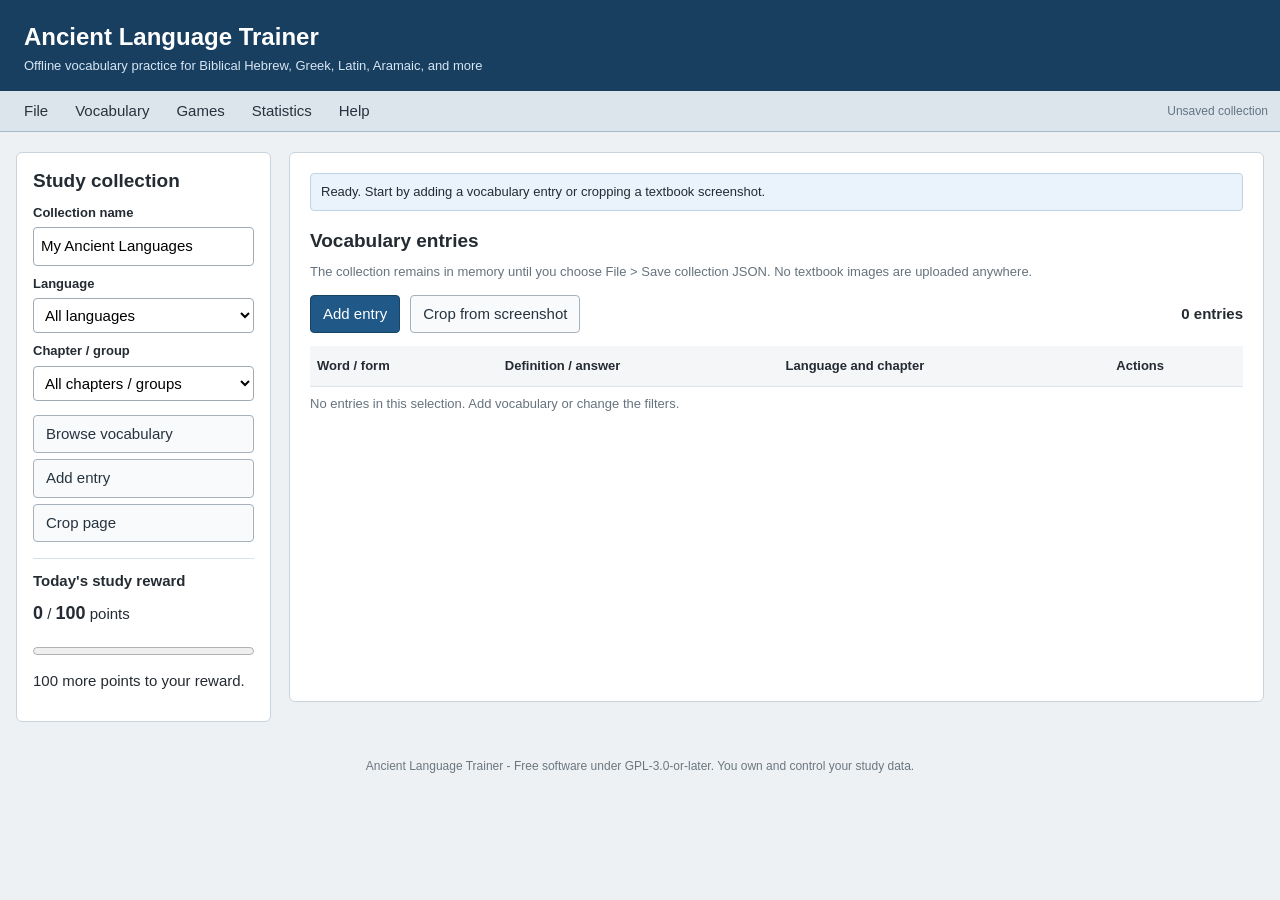
==== index.html @ cb643924 "Initial working v0.1 prototype" ====
<!doctype html>
<html lang="en">
<head>
  <meta charset="utf-8">
  <meta name="viewport" content="width=device-width, initial-scale=1">
  <title>Ancient Language Trainer - Offline Study</title>
  <link rel="stylesheet" href="assets/style.css">
</head>
<body>
  <header class="app-header">
    <h1>Ancient Language Trainer</h1>
    <p>Offline vocabulary practice for Biblical Hebrew, Greek, Latin, Aramaic, and more</p>
  </header>
  <nav class="menu-bar" aria-label="Main menu">
    <button type="button" class="menu-button" data-menu="file">File</button>
    <button type="button" class="menu-button" data-menu="vocabulary">Vocabulary</button>
    <button type="button" class="menu-button" data-menu="games">Games</button>
    <button type="button" class="menu-button" data-view="statistics">Statistics</button>
    <button type="button" class="menu-button" data-view="help">Help</button>
    <span class="file-state" id="fileState">Unsaved collection</span>
  </nav>
  <div class="menu-popups">
    <div class="menu-popup hidden" id="menu-file" role="group" aria-label="File actions">
      <button type="button" id="newCollection">New blank collection</button>
      <button type="button" id="loadCollection">Open collection JSON...</button>
      <button type="button" id="saveCollection">Save collection JSON...</button>
    </div>
    <div class="menu-popup hidden" id="menu-vocabulary" role="group" aria-label="Vocabulary actions">
      <button type="button" data-view="entries">Browse entries</button>
      <button type="button" data-view="editor">Add vocabulary entry</button>
      <button type="button" data-view="importer">Crop from chapter screenshot</button>
    </div>
    <div class="menu-popup hidden" id="menu-games" role="group" aria-label="Game actions">
      <button type="button" data-view="matching">Memory Match</button>
      <button type="button" data-view="flashcards">Flashcards</button>
      <button type="button" data-view="quiz">Multiple Choice</button>
      <button type="button" data-view="speed">Speed Recognition</button>
    </div>
  </div>
  <div class="application">
    <aside class="sidebar">
      <h2>Study collection</h2>
      <label for="collectionTitle">Collection name</label>
      <input type="text" id="collectionTitle" value="My Ancient Languages" maxlength="120">
      <label for="languageFilter">Language</label>
      <select id="languageFilter"><option value="">All languages</option></select>
      <label for="chapterFilter">Chapter / group</label>
      <select id="chapterFilter"><option value="">All chapters</option></select>
      <div class="sidebar-buttons">
        <button type="button" data-view="entries">Browse vocabulary</button>
        <button type="button" data-view="editor">Add entry</button>
        <button type="button" data-view="importer">Crop page</button>
      </div>
      <div class="daily-reward">
        <h3>Today's study reward</h3>
        <p><strong id="todayPoints">0</strong> / <strong id="goalDisplay">100</strong> points</p>
        <progress id="goalProgress" max="100" value="0"></progress>
        <p id="rewardMessage">Keep studying to earn your reward.</p>
      </div>
    </aside>
    <main>
      <p class="status" id="status" role="status" aria-live="polite">Ready. Start by adding a vocabulary entry or cropping a textbook screenshot.</p>

      <section class="view" id="view-entries">
        <h2>Vocabulary entries</h2>
        <p class="muted">The collection remains in memory until you choose File &gt; Save collection JSON. No textbook images are uploaded anywhere.</p>
        <div class="toolbar">
          <button type="button" class="primary" data-view="editor">Add entry</button>
          <button type="button" data-view="importer">Crop from screenshot</button>
          <span class="spacer"></span><strong id="entryCount">0 entries</strong>
        </div>
        <div class="table-wrap"><table class="entries-table"><thead><tr><th scope="col">Word / form</th><th scope="col">Definition / answer</th><th scope="col">Language and chapter</th><th scope="col">Actions</th></tr></thead><tbody id="entryRows"></tbody></table></div>
        <p class="muted" id="emptyNotice">There are no entries yet.</p>
      </section>

      <section class="view hidden" id="view-editor">
        <h2 id="editorHeading">Add vocabulary entry</h2>
        <form id="entryForm">
          <div class="columns">
            <fieldset>
              <legend>Word / question side</legend>
              <label for="sourceMode">Entry format</label>
              <select id="sourceMode"><option value="text">Typed text</option><option value="image">Screenshot / image</option></select>
              <div id="sourceTextBox"><label for="sourceText">Word or form (Unicode)</label><textarea id="sourceText" rows="3" placeholder="Type or paste Hebrew, Greek, Latin, etc."></textarea></div>
              <div class="hidden" id="sourceImageBox">
                <label for="sourceFile">Choose cropped screenshot</label><input type="file" id="sourceFile" accept="image/png,image/jpeg,image/gif,image/webp">
                <p class="muted">Or use the Chapter Screenshot Cropper.</p><div class="image-preview" id="sourcePreview">No word image selected.</div>
                <button type="button" id="clearSourceImage">Remove word image</button>
              </div>
            </fieldset>
            <fieldset>
              <legend>Definition / answer side</legend>
              <label for="answerMode">Entry format</label>
              <select id="answerMode"><option value="text">Typed text</option><option value="image">Screenshot / image</option></select>
              <div id="answerTextBox"><label for="answerText">English definition or answer</label><textarea id="answerText" rows="3" placeholder="Enter the exact answer you want to study."></textarea></div>
              <div class="hidden" id="answerImageBox">
                <label for="answerFile">Choose cropped screenshot</label><input type="file" id="answerFile" accept="image/png,image/jpeg,image/gif,image/webp">
                <p class="muted">Or use the Chapter Screenshot Cropper.</p><div class="image-preview" id="answerPreview">No answer image selected.</div>
                <button type="button" id="clearAnswerImage">Remove answer image</button>
              </div>
            </fieldset>
          </div>
          <fieldset>
            <legend>Study information (optional, except language and group)</legend>
            <div class="columns">
              <div><label for="languageText">Language</label><input type="text" id="languageText" value="Biblical Hebrew" placeholder="Biblical Hebrew"></div>
              <div><label for="chapterText">Chapter or group</label><input type="text" id="chapterText" value="Chapter 17" placeholder="Chapter 17 / Verb Forms"></div>
              <div><label for="textbookText">Textbook</label><input type="text" id="textbookText" value="The First Hebrew Primer" placeholder="Textbook / collection"></div>
              <div><label for="grammarText">Grammar / morphology</label><input type="text" id="grammarText" placeholder="Qal perfect, 3rd masculine singular"></div>
            </div>
            <label for="notesText">Personal notes (not shown on question side)</label><textarea id="notesText" rows="2" placeholder="Optional study notes"></textarea>
          </fieldset>
          <div class="toolbar">
            <button type="submit" id="submitEntry" class="primary">Save entry</button>
            <button type="button" id="resetEntry">Clear form</button>
            <button type="button" data-view="importer">Crop from full page</button>
          </div>
        </form>
      </section>

      <section class="view hidden" id="view-importer">
        <h2>Crop vocabulary from a screenshot</h2>
        <p>Load a whole chapter page, drag a rectangle around one Hebrew word (or group of forms), then drag another rectangle around its English meaning. Both pieces are stored as images without OCR.</p>
        <div class="toolbar"><label for="chapterImageFile">Chapter screenshot</label><input type="file" id="chapterImageFile" accept="image/png,image/jpeg,image/gif,image/webp"></div>
        <p class="muted">The first prototype uses manual cropping. Automatic row suggestions are a planned enhancement, not yet implemented.</p>
        <div class="crop-workspace"><canvas id="cropCanvas" width="700" height="350" aria-label="Chapter screenshot. Drag with the mouse to select an area."></canvas></div>
        <p id="cropInfo">Open an image above to begin.</p>
        <div class="toolbar">
          <button type="button" id="cropToSource">Use selection as Hebrew / word</button>
          <button type="button" id="cropToAnswer">Use selection as English / definition</button>
          <button type="button" id="cropClear">Clear selection</button>
          <button type="button" class="primary" data-view="editor">View entry form</button>
        </div>
        <p class="muted">Tip: return to this cropper repeatedly to build additional entries from the same chapter screenshot. After cropping both sides, use the entry form to enter any grammar notes and save.</p>
      </section>

      <section class="view hidden game" id="view-matching">
        <h2>Memory Match</h2><p>Find each word and its matching definition. Requires at least two study entries in the selected language/group.</p>
        <div class="toolbar"><button type="button" class="primary" id="startMatching">New matching game</button><span id="matchInfo"></span></div><div id="matchBoard" class="match-board"></div>
      </section>
      <section class="view hidden game" id="view-flashcards">
        <h2>Flashcards</h2><p>Recall the definition before revealing the answer.</p>
        <div class="toolbar"><button type="button" class="primary" id="startFlashcards">Start / restart flashcards</button><span id="flashInfo"></span></div>
        <div class="flashcard" id="flashCard"><p>Press Start to begin.</p></div>
        <div class="toolbar"><button type="button" id="revealFlash">Reveal answer</button><button type="button" id="knownFlash">I knew it (+4)</button><button type="button" id="missedFlash">Review again</button></div>
      </section>
      <section class="view hidden game" id="view-quiz">
        <h2>Multiple Choice</h2><p>Choose the matching English definition. Requires at least two entries.</p>
        <div class="toolbar"><button type="button" class="primary" id="startQuiz">Start / restart quiz</button><span id="quizInfo"></span></div><div class="question" id="quizQuestion">Press Start to begin.</div><div class="choices" id="quizChoices"></div>
      </section>
      <section class="view hidden game" id="view-speed">
        <h2>Speed Recognition</h2><p>A 60-second recognition challenge using the same vocabulary collection. Answer quickly but accurately.</p>
        <div class="toolbar"><button type="button" class="primary" id="startSpeed">Start 60-second challenge</button><strong id="speedInfo">60 seconds</strong></div><div class="question" id="speedQuestion">Press Start to begin.</div><div class="choices" id="speedChoices"></div>
      </section>
      <section class="view hidden" id="view-statistics">
        <h2>Study statistics and rewards</h2>
        <p>These values are included when you export your collection JSON. No server or account is involved.</p>
        <div class="stats-grid"><div><strong id="statsEntries">0</strong><span>Vocabulary entries</span></div><div><strong id="statsToday">0</strong><span>Points today</span></div><div><strong id="statsTotal">0</strong><span>Lifetime points</span></div></div>
        <fieldset><legend>Personal daily reward</legend><label for="dailyGoal">Daily point goal</label><input type="number" id="dailyGoal" min="10" max="10000" step="10" value="100"><label for="rewardText">Reward</label><input type="text" id="rewardText" value="Enjoy a tasty snack!" maxlength="150"><button type="button" id="saveReward">Update reward settings</button></fieldset>
      </section>
      <section class="view hidden" id="view-help">
        <h2>Help and privacy</h2>
        <h3>Getting started</h3>
        <ol><li>Choose Vocabulary &gt; Add vocabulary entry for a word screenshot, typed word, typed answer, or answer screenshot.</li><li>Choose Vocabulary &gt; Crop from screenshot for manual selection from a larger textbook page. Drag across the image to select the content, then assign it to either side.</li><li>Save the entry. Create at least two entries to use Memory Match and Multiple Choice.</li><li>Choose File &gt; Save collection JSON regularly. Opening a JSON file will replace the current in-memory collection.</li></ol>
        <h3>Local files and copyright</h3>
        <p>No uploads or web services are used. Your local study collection may contain textbook images; keep those personal materials outside the public source-code repository unless you have distribution permission.</p>
        <h3>Compatibility</h3><p>Designed with conservative JavaScript for Pale Moon and Basilisk (UXP/Goanna); verification on those actual browsers is still required. Local-file download behavior differs between browsers, so test Save and Open before entering a large number of entries.</p>
        <h3>Licensing</h3><p>Program source: GNU GPL v3 or later. Third-party textbook screenshots are not part of the software license.</p>
      </section>
    </main>
  </div>
  <input class="hidden" type="file" id="collectionFile" accept=".json,application/json">
  <footer>Ancient Language Trainer - Free software under GPL-3.0-or-later. You own and control your study data.</footer>
  <script src="assets/app.js"></script>
</body>
</html>
---- assets/style.css ----
/* SPDX-License-Identifier: GPL-3.0-or-later */
* { box-sizing: border-box; }
body { margin: 0; font: 15px/1.5 Arial, Helvetica, sans-serif; color: #242b32; background: #eef1f4; }
button,input,textarea,select { font: inherit; }
button { cursor: pointer; background: #f8fafc; border: 1px solid #a6b1bb; color: #26333e; border-radius: 4px; padding: 7px 12px; }
button:hover,button:focus { background: #e1eaf3; }
button:disabled { opacity: .5; cursor: not-allowed; }
button.primary { background: #205888; color: white; border-color: #164465; }
button.primary:hover,button.primary:focus { background: #164465; }
input[type=text],input[type=number],select,textarea { border: 1px solid #a1abb6; background: white; padding: 7px; border-radius: 4px; width: 100%; }
input[type=file] { max-width: 100%; }
label { display: block; font-size: 13px; font-weight: bold; margin: 8px 0 5px; }
h1,h2,h3 { line-height: 1.25; }
h1 { font-size: 24px; margin: 0; } h2 { font-size: 19px; margin: 0 0 10px; } h3 { font-size: 15px; margin: 0 0 9px; }
p { margin: 7px 0 13px; }
.app-header { padding: 22px 24px 15px; background: #183e60; color: white; }
.app-header p { color: #d7e6f3; margin: 4px 0 0; font-size: 13px; }
.menu-bar { display: flex; align-items: center; flex-wrap: wrap; gap: 3px; padding: 4px 12px; border-bottom: 1px solid #aab9c7; background: #dce5ec; }
.menu-bar button { background: transparent; border: 0; padding: 5px 12px; }
.file-state { margin-left: auto; color: #647482; font-size: 12px; }
.menu-popups { position: relative; z-index: 5; }
.menu-popup { position: absolute; left: 12px; top: 0; width: 240px; background: #fff; border: 1px solid #9aa9b5; box-shadow: 1px 3px 10px #999; padding: 5px; }
.menu-popup button { display: block; text-align: left; width: 100%; margin: 2px 0; border: 0; background: white; }
.menu-popup button:hover { background: #e3edf6; }
.application { display: flex; gap: 18px; max-width: 1300px; margin: 20px auto; padding: 0 16px; align-items: flex-start; }
.sidebar { width: 255px; min-width: 225px; background: #fff; border: 1px solid #cad4dd; border-radius: 6px; padding: 16px; }
.sidebar-buttons { margin: 14px 0; display: grid; gap: 6px; }
.sidebar-buttons button { text-align: left; }
.daily-reward { border-top: 1px solid #d9e0e7; padding-top: 13px; margin-top: 16px; }
.daily-reward strong { font-size: 18px; }
.daily-reward progress { width: 100%; height: 16px; }
main { background: white; padding: 20px; border: 1px solid #cad4dd; border-radius: 6px; flex: 1; min-width: 0; min-height: 550px; }
.status { background: #eaf3fb; border: 1px solid #bed4e9; border-radius: 4px; padding: 8px 10px; font-size: 13px; margin: 0 0 18px; }
.hidden { display: none !important; }
.muted { color: #66737e; font-size: 13px; }
.toolbar { display: flex; align-items: center; flex-wrap: wrap; gap: 10px; margin: 13px 0; }
.toolbar .spacer { flex: 1; }
.table-wrap { overflow-x: auto; }
table { border-collapse: collapse; width: 100%; }
.entries-table th,.entries-table td { text-align: left; border-bottom: 1px solid #dde4e9; padding: 10px 7px; vertical-align: middle; }
.entries-table th { background: #f4f6f8; font-size: 13px; }
.entries-table td { min-width: 100px; }
.entries-table td:last-child { min-width: 170px; }
.word-rtl { direction: rtl; unicode-bidi: isolate; font-size: 22px; line-height: 1.5; }
.image-word { max-width: 100%; max-height: 75px; object-fit: contain; vertical-align: middle; }
.study-image { display: block; max-width: 100%; max-height: 190px; margin: 0 auto; object-fit: contain; }
.columns { display: grid; grid-template-columns: 1fr 1fr; gap: 14px; }
fieldset { border: 1px solid #cbd4dc; border-radius: 5px; margin: 0 0 14px; padding: 13px; min-width: 0; }
legend { font-weight: bold; color: #26445e; padding: 0 6px; }
.image-preview { border: 1px dashed #c1cad2; min-height: 85px; display: flex; justify-content: center; align-items: center; text-align: center; margin: 8px 0; padding: 10px; background: #fcfdfe; }
.image-preview img { max-width: 100%; max-height: 160px; }
.crop-workspace { max-height: 640px; overflow: auto; padding: 10px; background: #e7ebef; border: 1px solid #b5c2ce; text-align: center; }
#cropCanvas { cursor: crosshair; max-width: 100%; background: #fff; border: 1px solid #9aa9b5; display: block; margin: 0 auto; }
.game { min-height: 500px; }
.match-board { display: grid; grid-template-columns: repeat(4, minmax(0, 1fr)); gap: 10px; max-width: 760px; margin: 20px auto; }
.match-board button { min-height: 120px; padding: 11px; background: #dbe5ed; border: 1px solid #aac0d0; overflow: hidden; }
.match-board button.flipped { background: white; border-color: #5a809e; }
.match-board button.matched { background: #e5f6e9; border-color: #7aaf8a; }
.match-board button img { display: block; max-height: 115px; max-width: 100%; object-fit: contain; margin: auto; }
.flashcard { border: 2px solid #acc0d0; border-radius: 8px; min-height: 230px; max-width: 660px; padding: 32px 16px; margin: 18px auto; display: flex; align-items: center; justify-content: center; flex-direction: column; text-align: center; font-size: 24px; background: #fcfdfe; }
.flashcard img { display: block; max-height: 180px; max-width: 100%; object-fit: contain; }
.question { border: 1px solid #bed0df; background: #f8fbfd; min-height: 130px; padding: 20px; margin: 12px auto 20px; text-align: center; font-size: 24px; display: flex; justify-content: center; align-items: center; flex-direction: column; }
.choices { display: grid; grid-template-columns: 1fr 1fr; gap: 10px; }
.choices button { min-height: 66px; background: #f9fcfe; overflow: hidden; }
.choices button img { max-height: 95px; max-width: 100%; vertical-align: middle; }
.stats-grid { display: grid; grid-template-columns: repeat(3, 1fr); gap: 12px; margin: 18px 0; }
.stats-grid div { border: 1px solid #d2dce3; background: #f8fafc; border-radius: 5px; padding: 20px; text-align: center; }
.stats-grid strong { display: block; font-size: 28px; }
.stats-grid span { display: block; color: #687783; font-size: 13px; }
footer { text-align: center; color: #6b777f; font-size: 12px; padding: 15px 12px 32px; }
@media (max-width: 760px) { .application { display: block; } .sidebar { width: auto; margin-bottom: 14px; } .columns { grid-template-columns: 1fr; } .match-board { grid-template-columns: repeat(2, minmax(0, 1fr)); } .choices { grid-template-columns: 1fr; } .stats-grid { grid-template-columns: 1fr; } .file-state { margin-left: 0; } }
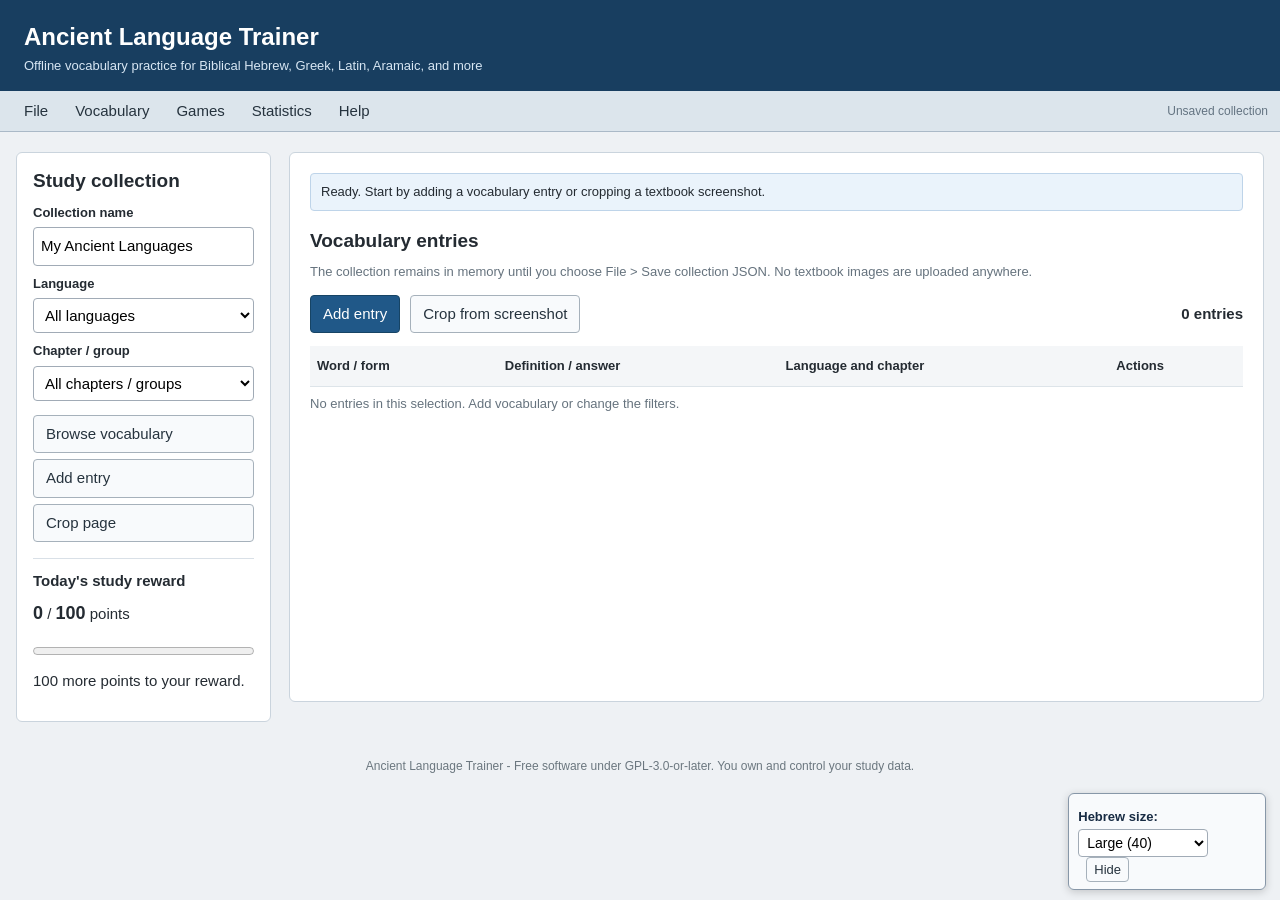
==== commit e7da0975: "Add Hebrew readability and screenshot pair detection" ====
--- a/index.html
+++ b/index.html
@@ -172,5 +172,6 @@
   <input class="hidden" type="file" id="collectionFile" accept=".json,application/json">
   <footer>Ancient Language Trainer - Free software under GPL-3.0-or-later. You own and control your study data.</footer>
   <script src="assets/app.js"></script>
+  <script src="assets/alt-readability.js"></script>
 </body>
 </html>
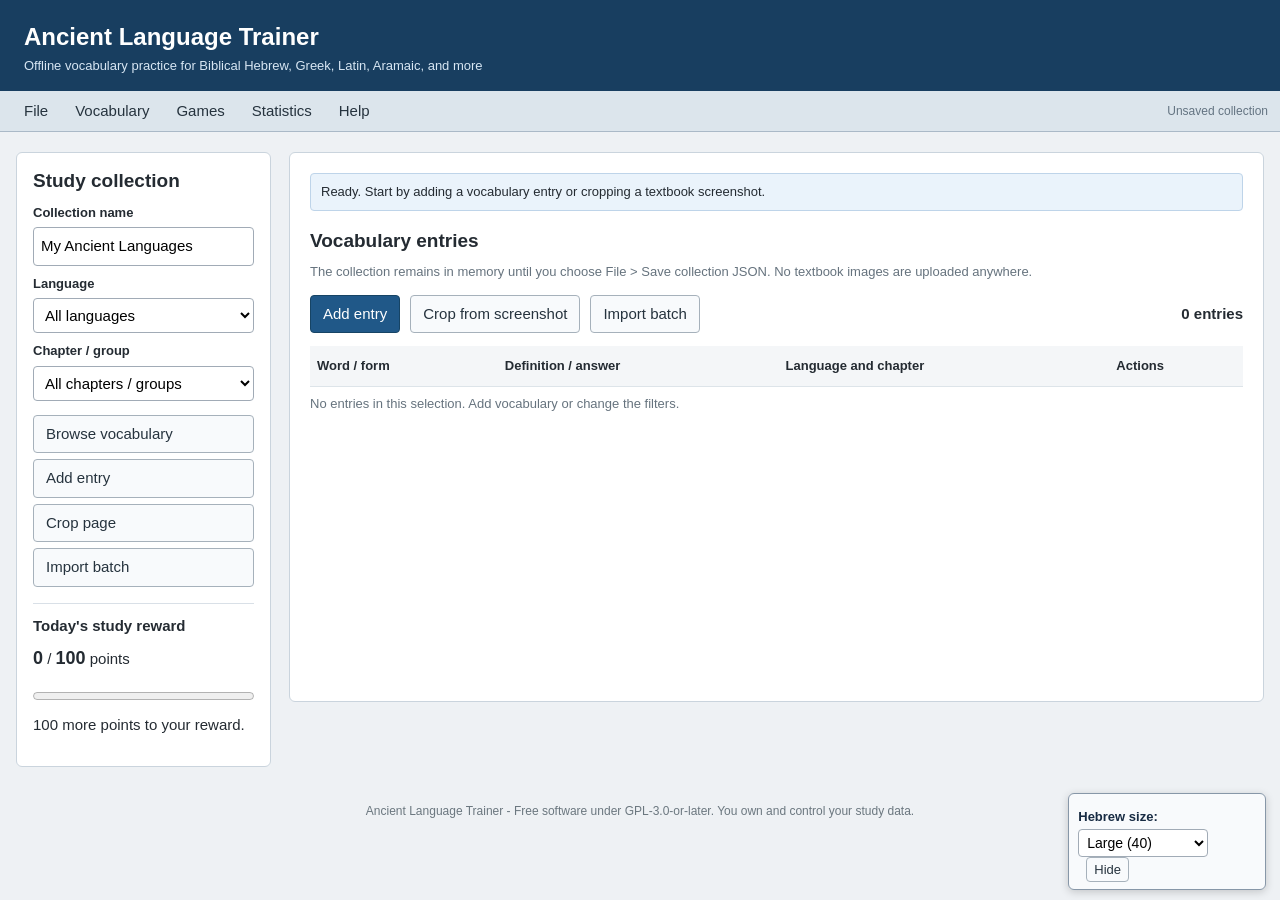
==== commit 93f4e90a: "Integrate and verify batch vocabulary importing" ====
--- a/index.html
+++ b/index.html
@@ -29,6 +29,7 @@
       <button type="button" data-view="entries">Browse entries</button>
       <button type="button" data-view="editor">Add vocabulary entry</button>
       <button type="button" data-view="importer">Crop from chapter screenshot</button>
+      <button type="button" data-view="batch">Import vocabulary batch...</button>
     </div>
     <div class="menu-popup hidden" id="menu-games" role="group" aria-label="Game actions">
       <button type="button" data-view="matching">Memory Match</button>
@@ -50,6 +51,7 @@
         <button type="button" data-view="entries">Browse vocabulary</button>
         <button type="button" data-view="editor">Add entry</button>
         <button type="button" data-view="importer">Crop page</button>
+        <button type="button" data-view="batch">Import batch</button>
       </div>
       <div class="daily-reward">
         <h3>Today's study reward</h3>
@@ -67,6 +69,7 @@
         <div class="toolbar">
           <button type="button" class="primary" data-view="editor">Add entry</button>
           <button type="button" data-view="importer">Crop from screenshot</button>
+          <button type="button" data-view="batch">Import batch</button>
           <span class="spacer"></span><strong id="entryCount">0 entries</strong>
         </div>
         <div class="table-wrap"><table class="entries-table"><thead><tr><th scope="col">Word / form</th><th scope="col">Definition / answer</th><th scope="col">Language and chapter</th><th scope="col">Actions</th></tr></thead><tbody id="entryRows"></tbody></table></div>
@@ -134,6 +137,37 @@
         <p class="muted">Tip: return to this cropper repeatedly to build additional entries from the same chapter screenshot. After cropping both sides, use the entry form to enter any grammar notes and save.</p>
       </section>
 
+      <section class="view hidden" id="view-batch">
+        <h2>Import a vocabulary batch</h2>
+        <p>Import images directly from a Screenshot Pair Helper ZIP, or from an approved-batch JSON exported by Batch Vocabulary Review. Nothing is uploaded. Your existing vocabulary is not replaced.</p>
+        <fieldset>
+          <legend>1. Load a batch file</legend>
+          <label for="batchFile">Screenshot-pairs ZIP or approved-batch JSON</label>
+          <input type="file" id="batchFile" accept=".zip,.json,application/zip,application/json">
+          <div class="toolbar"><button type="button" id="batchLoad" class="primary">Open file and preview</button><button type="button" id="batchClear">Clear preview</button></div>
+          <p id="batchStatus" class="muted" role="status" aria-live="polite">No batch loaded.</p>
+        </fieldset>
+        <div id="batchReview" class="hidden">
+          <fieldset>
+            <legend>2. Review pairs and choose study information</legend>
+            <div class="columns">
+              <div><label for="batchLanguage">Language</label><input type="text" id="batchLanguage" value="Biblical Hebrew" maxlength="160"></div>
+              <div><label for="batchTextbook">Textbook / source</label><input type="text" id="batchTextbook" value="The First Hebrew Primer" maxlength="200"></div>
+              <div><label for="batchChapter">Chapter / group</label><input type="text" id="batchChapter" value="Chapter 17" maxlength="160"></div>
+            </div>
+            <div class="toolbar"><button type="button" id="batchSelectAll">Select all</button><button type="button" id="batchSelectNone">Select none</button><strong id="batchSelectedCount">0 selected</strong></div>
+            <p class="muted">Each word and answer remains an unmodified screenshot. You can deselect a pair or add individual grammar notes. For cropping adjustments, use Screenshot Pair Helper before importing.</p>
+            <div id="batchRows" class="batch-rows"></div>
+          </fieldset>
+          <fieldset>
+            <legend>3. Add selected entries</legend>
+            <p><strong>Existing entries will be kept.</strong> Exact matches already present in the same language, chapter, and textbook will be skipped. Images are not re-encoded. This does not change your game scores.</p>
+            <button type="button" id="batchImport" class="primary">Import selected vocabulary into this collection</button>
+            <p class="muted">After importing, choose File &gt; Save collection JSON to preserve your new vocabulary. Your personal textbook images should stay outside your public GitHub repository.</p>
+          </fieldset>
+        </div>
+      </section>
+
       <section class="view hidden game" id="view-matching">
         <h2>Memory Match</h2><p>Find each word and its matching definition. Requires at least two study entries in the selected language/group.</p>
         <div class="toolbar"><button type="button" class="primary" id="startMatching">New matching game</button><span id="matchInfo"></span></div><div id="matchBoard" class="match-board"></div>
@@ -161,7 +195,7 @@
       <section class="view hidden" id="view-help">
         <h2>Help and privacy</h2>
         <h3>Getting started</h3>
-        <ol><li>Choose Vocabulary &gt; Add vocabulary entry for a word screenshot, typed word, typed answer, or answer screenshot.</li><li>Choose Vocabulary &gt; Crop from screenshot for manual selection from a larger textbook page. Drag across the image to select the content, then assign it to either side.</li><li>Save the entry. Create at least two entries to use Memory Match and Multiple Choice.</li><li>Choose File &gt; Save collection JSON regularly. Opening a JSON file will replace the current in-memory collection.</li></ol>
+        <ol><li>Choose Vocabulary &gt; Import vocabulary batch to review and add Screenshot Pair Helper ZIPs (or approved-batch JSON files) without replacing existing entries.</li><li>Choose Vocabulary &gt; Add vocabulary entry for a word screenshot, typed word, typed answer, or answer screenshot.</li><li>Choose Vocabulary &gt; Crop from screenshot for manual selection from a larger textbook page. Drag across the image to select the content, then assign it to either side.</li><li>Save the entry. Create at least two entries to use Memory Match and Multiple Choice.</li><li>Choose File &gt; Save collection JSON regularly. Opening a JSON file will replace the current in-memory collection.</li></ol>
         <h3>Local files and copyright</h3>
         <p>No uploads or web services are used. Your local study collection may contain textbook images; keep those personal materials outside the public source-code repository unless you have distribution permission.</p>
         <h3>Compatibility</h3><p>Designed with conservative JavaScript for Pale Moon and Basilisk (UXP/Goanna); verification on those actual browsers is still required. Local-file download behavior differs between browsers, so test Save and Open before entering a large number of entries.</p>
@@ -171,6 +205,9 @@
   </div>
   <input class="hidden" type="file" id="collectionFile" accept=".json,application/json">
   <footer>Ancient Language Trainer - Free software under GPL-3.0-or-later. You own and control your study data.</footer>
+  <script src="vendor/jszip.min.js"></script>
+  <script src="assets/alt-pair-zip-reader.js"></script>
+  <script src="assets/alt-batch-core.js"></script>
   <script src="assets/app.js"></script>
   <script src="assets/alt-readability.js"></script>
 </body>
--- a/assets/style.css
+++ b/assets/style.css
@@ -69,3 +69,15 @@
 .stats-grid span { display: block; color: #687783; font-size: 13px; }
 footer { text-align: center; color: #6b777f; font-size: 12px; padding: 15px 12px 32px; }
 @media (max-width: 760px) { .application { display: block; } .sidebar { width: auto; margin-bottom: 14px; } .columns { grid-template-columns: 1fr; } .match-board { grid-template-columns: repeat(2, minmax(0, 1fr)); } .choices { grid-template-columns: 1fr; } .stats-grid { grid-template-columns: 1fr; } .file-state { margin-left: 0; } }
+
+/* Direct image-only vocabulary batch import; responsive and Goanna-friendly. */
+.batch-rows { max-height: 760px; overflow: auto; border: 1px solid #d6e0e8; padding: 0 12px; }
+.batch-row { padding: 15px 0; border-bottom: 1px solid #d6e0e8; }
+.batch-row:last-child { border-bottom: 0; }
+.batch-check { display: block; padding: 6px 10px; background: #eef3f8; margin: 0 0 10px; }
+.batch-check input { margin: 0 6px 0 0; vertical-align: middle; }
+.batch-pair { display: grid; grid-template-columns: 1fr 1fr; gap: 14px; margin: 8px 0; }
+.batch-image-box { border: 1px solid #c9d4dc; background: #fff; min-height: 82px; display: flex; align-items: center; padding: 8px; margin-top: 5px; overflow: hidden; }
+.batch-image-box img { display: block; max-height: 140px; max-width: 100%; object-fit: contain; }
+#batchStatus { overflow-wrap: anywhere; }
+@media(max-width:760px) { .batch-pair { grid-template-columns: 1fr; } }
